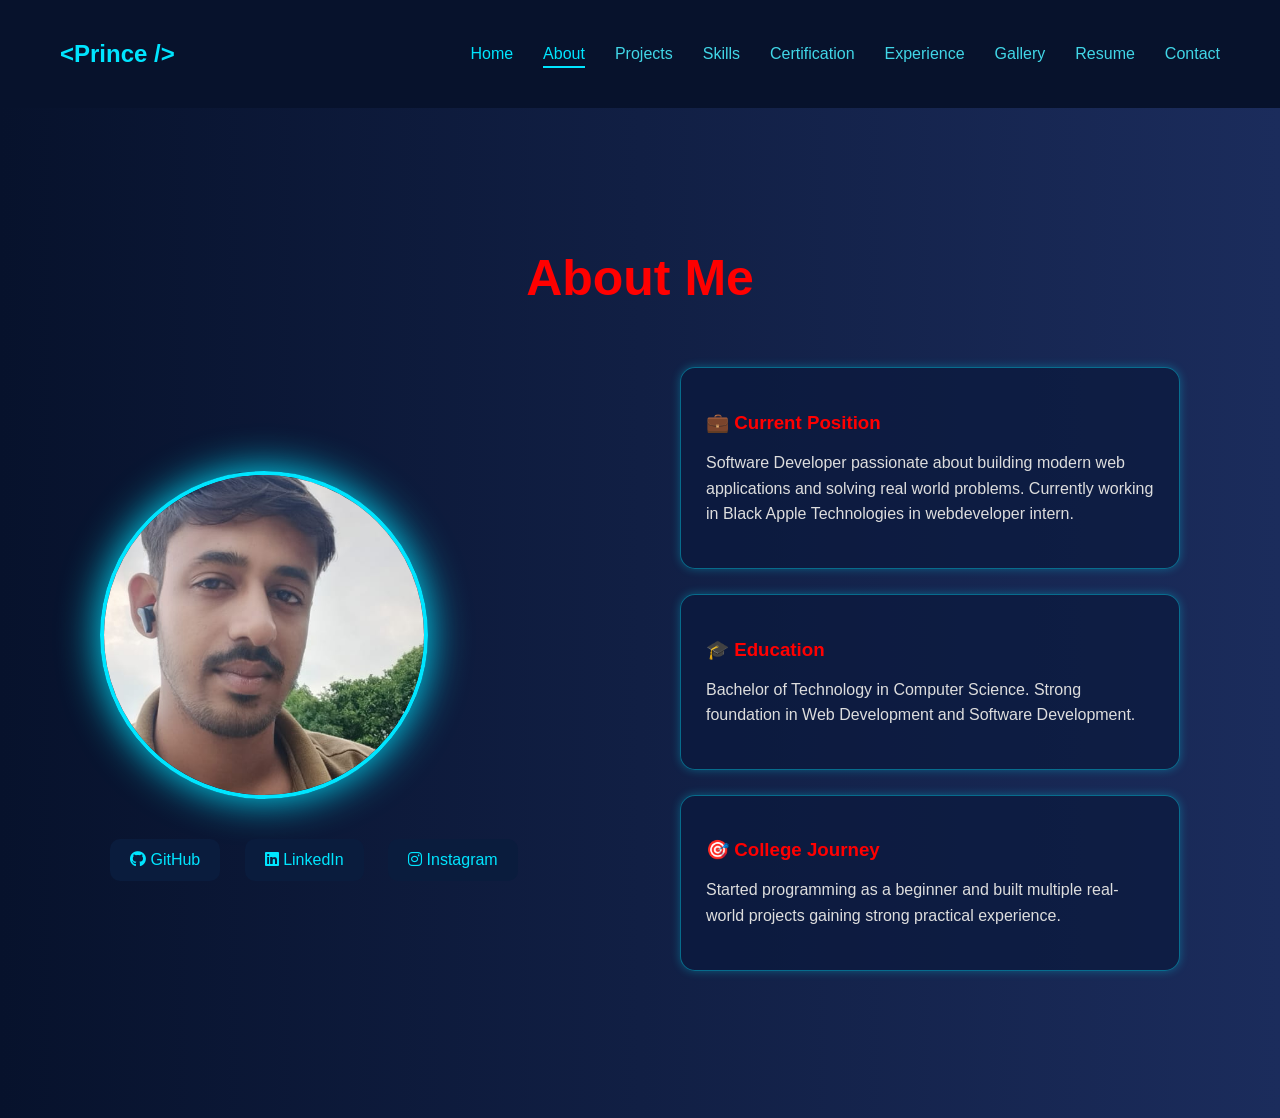
==== about.html @ 1d145032 "Initial portfolio website upload" ====
<!DOCTYPE html>
<html lang="en">

<head>

    <meta charset="UTF-8">
    <title>About</title>

    <link rel="stylesheet" href="style.css">

    <link rel="stylesheet" href="https://cdnjs.cloudflare.com/ajax/libs/font-awesome/6.5.0/css/all.min.css">

</head>

<body>

    <nav>

        <h2 class="logo">&lt;Prince /&gt;</h2>

        <ul class="nav-links">

            <li><a href="index.html" class="nav-item">Home</a></li>
            <li><a href="about.html" class="nav-item active">About</a></li>
            <li><a href="#">Projects</a></li>
            <li><a href="#">Skills</a></li>
            <li><a href="#">Certification</a></li>
            <li><a href="#">Experience</a></li>
            <li><a href="#">Gallery</a></li>
            <li><a href="#">Resume</a></li>
            <li><a href="#">Contact</a></li>

        </ul>

    </nav>

    <section class="about">

        <h1 class="about-title">About Me</h1>

        <div class="about-container">

            <!-- LEFT SIDE -->

            <div class="about-left">

                <div class="profile-circle">

                    <img src="images/pkp.jpeg">

                </div>

                <div class="social-buttons">

                    <a href="#"><i class="fa-brands fa-github"></i> GitHub</a>
                    <a href="#"><i class="fa-brands fa-linkedin"></i> LinkedIn</a>
                    <a href="#"><i class="fa-brands fa-instagram"></i> Instagram</a>

                </div>

            </div>

            <!-- RIGHT SIDE -->

            <div class="about-right">

                <div class="info-card">

                    <h3>💼 Current Position</h3>

                    <p>
                        Software Developer passionate about building modern web applications and solving real world
                        problems. Currently working in Black Apple Technologies in webdeveloper intern.
                    </p>

                </div>

                <div class="info-card">

                    <h3>🎓 Education</h3>

                    <p>
                        Bachelor of Technology in Computer Science. Strong foundation in Web Development and Software
                        Development.
                    </p>

                </div>

                <div class="info-card">

                    <h3>🎯 College Journey</h3>

                    <p>
                        Started programming as a beginner and built multiple real-world projects gaining strong
                        practical experience.
                    </p>

                </div>

            </div>

        </div>

    </section>

</body>

</html>
---- style.css ----
html {
    scroll-behavior: smooth;
}

body {
    margin: 0;
    font-family: Arial;
    background: #0b1d3a;
    color: white;
}

/* NAVBAR */

nav {
    display: flex;
    justify-content: space-between;
    align-items: center;
    padding: 20px 60px;
    background: #07122c;
}

.logo {
    color: #00e5ff;
}

nav ul {
    display: flex;
    list-style: none;
}

nav ul li {
    margin-left: 60px;
}

nav ul li a {
    text-decoration: none;
    color: #41d6e7;
}

/* HERO */

.hero {
    display: flex;
    align-items: center;
    justify-content: space-between;
    padding: 80px;
}

/* CLOCK */

.clock {
    width: 300px;
    height: 300px;
    border-radius: 50%;
    border: 10px solid white;
    background: #0a0f2c;
    position: relative;
    box-shadow: 0 0 40px red;
}

/* CLOCK NUMBERS */

.number {
    position: absolute;
    color: red;
    font-weight: bold;
    font-size: 20px;
}

.n12 {
    top: 10px;
    left: 50%;
    transform: translateX(-50%);
}

.n3 {
    right: 10px;
    top: 50%;
    transform: translateY(-50%);
}

.n6 {
    bottom: 10px;
    left: 50%;
    transform: translateX(-50%);
}

.n9 {
    left: 10px;
    top: 50%;
    transform: translateY(-50%);
}

.n1 {
    top: 40px;
    right: 60px;
}

.n2 {
    top: 80px;
    right: 25px;
}

.n4 {
    bottom: 80px;
    right: 25px;
}

.n5 {
    bottom: 40px;
    right: 60px;
}

.n7 {
    bottom: 40px;
    left: 60px;
}

.n8 {
    bottom: 80px;
    left: 25px;
}

.n10 {
    top: 80px;
    left: 25px;
}

.n11 {
    top: 40px;
    left: 60px;
}

/* CLOCK HANDS */

.hand {
    position: absolute;
    top: 50%;
    left: 50%;
    transform-origin: bottom;
    background: red;
}

.hour {
    width: 6px;
    height: 70px;
}

.minute {
    width: 4px;
    height: 100px;
}

.second {
    width: 2px;
    height: 120px;
    background: white;
}

.center {
    width: 12px;
    height: 12px;
    background: red;
    border-radius: 50%;
    position: absolute;
    top: 50%;
    left: 50%;
    transform: translate(-50%, -50%);
}

/* TEXT */

.hero-right h4 {
    color: #00e5ff;
}

.hero-right h1 {
    font-size: 45px;
    margin: 10px 0;
}

.typing {
    color: #ff3c3c;
    font-size: 28px;
    height: 30px;
}

.hero-right p {
    width: 420px;
    line-height: 1.6;
}

button {
    padding: 12px 25px;
    border: none;
    background: #00e5ff;
    color: black;
    border-radius: 6px;
    cursor: pointer;
    margin-top: 15px;
}

/* HEART LINE */

.heartbeat-wrapper {
    width: 100%;
    margin-top: 40px;
    overflow: hidden;
}

.heartbeat {
    width: 100%;
    height: 120px;
}

.heartbeat-line {
    fill: none;
    stroke: #ff2b2b;
    stroke-width: 4;
    filter: drop-shadow(0 0 8px red);
    stroke-dasharray: 1400;
    stroke-dashoffset: 1400;
    animation: ecgMove 4s linear infinite;
}

@keyframes ecgMove {
    0% {
        stroke-dashoffset: 1400;
    }

    100% {
        stroke-dashoffset: 0;
    }
}

.tagline {
    display: inline-block;
    padding: 8px 18px;
    border-radius: 20px;
    background: rgba(0, 200, 255, 0.08);
    border: 1px solid rgba(0, 200, 255, 0.5);
    color: #00e5ff;
    font-size: 14px;
    letter-spacing: 1px;
    box-shadow: 0 0 10px rgba(0, 229, 255, 0.4);
    margin-bottom: 15px;
}

/* EXPLORE BUTTON */

.explore-btn {
    display: inline-flex;
    align-items: center;
    gap: 8px;
    padding: 12px 28px;
    background: #00e5ff;
    color: black;
    text-decoration: none;
    border-radius: 8px;
    font-weight: bold;
    transition: 0.3s;
    box-shadow: 0 0 10px rgba(0, 229, 255, 0.6);
}

.explore-btn:hover {
    transform: scale(1.1);
    box-shadow: 0 0 25px rgba(0, 229, 255, 1);
}

.arrow {
    display: inline-block;
    transition: 0.3s;
}

.explore-btn:hover .arrow {
    transform: translateX(6px);
}

.nav-links {
    display: flex;
    list-style: none;
}

.nav-links li {
    margin-left: 30px;
}

.nav-item {
    position: relative;
    text-decoration: none;
    color: #00e5ff;
    padding-bottom: 6px;
}

/* UNDERLINE */

.nav-item::after {
    content: "";
    position: absolute;
    left: 0;
    bottom: 0;
    width: 0;
    height: 2px;
    background: #00e5ff;
    transition: 0.3s;
}

/* ACTIVE LINK */

.nav-item.active::after {
    width: 100%;
}

/* ABOUT SECTION */

/* ABOUT PAGE */

.about {

    padding: 100px;

    background: linear-gradient(90deg, #07122c, #1b2c5c);

    min-height: 90vh;

}

.about-title {

    text-align: center;

    color: red;

    font-size: 50px;

    margin-bottom: 60px;

}

/* LAYOUT */

.about-container {

    display: flex;

    justify-content: space-between;

    align-items: center;

    gap: 80px;

}

/* LEFT SIDE */

.about-left {

    text-align: center;

}

.profile-circle {

    width: 320px;

    height: 320px;

    border-radius: 50%;

    border: 4px solid #00e5ff;

    box-shadow: 0 0 40px #00e5ff;

    overflow: hidden;

    margin-bottom: 30px;

}

.profile-circle img {

    width: 100%;

    height: 100%;

    object-fit: cover;

}

/* SOCIAL BUTTONS */

.social-buttons a {

    display: inline-block;

    margin: 10px;

    padding: 12px 20px;

    background: #0a1c3d;

    border-radius: 10px;

    color: #00e5ff;

    text-decoration: none;

    transition: 0.3s;

}

.social-buttons a:hover {

    background: #00e5ff;

    color: black;

}

/* RIGHT SIDE */

.about-right {

    width: 500px;

}

.info-card {

    background: rgba(10, 25, 60, 0.7);

    padding: 25px;

    border-radius: 15px;

    border: 1px solid rgba(0, 229, 255, 0.4);

    margin-bottom: 25px;

    box-shadow: 0 0 10px rgba(0, 229, 255, 0.3);

}

.info-card h3 {

    color: red;

    margin-bottom: 10px;

}

.info-card p {

    color: #ddd;

    line-height: 1.6;

}
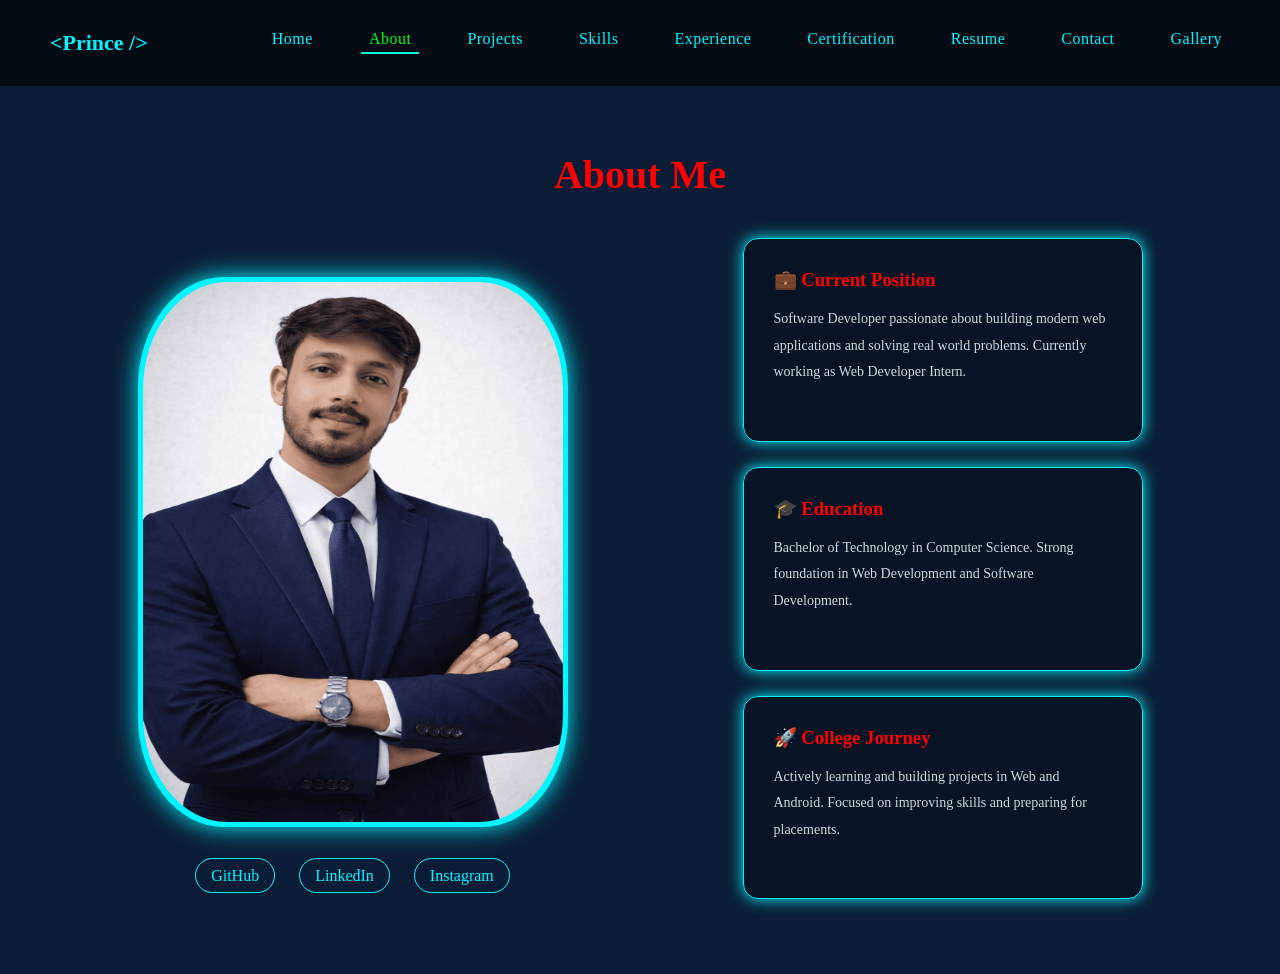
==== commit 78b131c4: "updated portfolio website" ====
--- a/about.html
+++ b/about.html
@@ -2,99 +2,81 @@
 <html lang="en">
 
 <head>
-
     <meta charset="UTF-8">
-    <title>About</title>
-
-    <link rel="stylesheet" href="style.css">
-
-    <link rel="stylesheet" href="https://cdnjs.cloudflare.com/ajax/libs/font-awesome/6.5.0/css/all.min.css">
-
+    <title>About - Prince</title>
+    <link rel="stylesheet" href="about.css">
+    <link rel="stylesheet" href="index.css">
 </head>
 
 <body>
 
-    <nav>
+    <!-- NAVBAR -->
+    <nav class="navbar">
+        <div class="logo">&lt;Prince /&gt;</div>
 
-        <h2 class="logo">&lt;Prince /&gt;</h2>
+        <!-- ☰ MENU BUTTON -->
+        <div class="menu-toggle" id="menu-toggle">☰</div>
 
-        <ul class="nav-links">
-
-            <li><a href="index.html" class="nav-item">Home</a></li>
-            <li><a href="about.html" class="nav-item active">About</a></li>
-            <li><a href="#">Projects</a></li>
-            <li><a href="#">Skills</a></li>
-            <li><a href="#">Certification</a></li>
-            <li><a href="#">Experience</a></li>
-            <li><a href="#">Gallery</a></li>
-            <li><a href="#">Resume</a></li>
-            <li><a href="#">Contact</a></li>
-
+        <ul id="nav-links">
+            <li><a href="index.html">Home</a></li>
+            <li><a href="about.html">About</a></li>
+            <li><a href="project.html">Projects</a></li>
+            <li><a href="skill.html">Skills</a></li>
+            <li><a href="exp.html">Experience</a></li>
+            <li><a href="certify.html">Certification</a></li>
+            <li><a href="res.html">Resume</a></li>
+            <li><a href="cont.html">Contact</a></li>
+            <li><a href="gall.html">Gallery</a></li>
         </ul>
-
     </nav>
-
+    <!-- ABOUT SECTION -->
     <section class="about">
 
-        <h1 class="about-title">About Me</h1>
+        <h1>About Me</h1>
 
         <div class="about-container">
 
             <!-- LEFT SIDE -->
+            <div class="left">
 
-            <div class="about-left">
-
-                <div class="profile-circle">
-
-                    <img src="images/pkp.jpeg">
-
+                <div class="image-box">
+                    <img src="images/prince.png" alt="profile">
                 </div>
 
-                <div class="social-buttons">
-
-                    <a href="#"><i class="fa-brands fa-github"></i> GitHub</a>
-                    <a href="#"><i class="fa-brands fa-linkedin"></i> LinkedIn</a>
-                    <a href="#"><i class="fa-brands fa-instagram"></i> Instagram</a>
-
+                <div class="social">
+                    <a href="https://github.com/princekumarprem">GitHub</a>
+                    <a href="https://www.linkedin.com/in/prince-kumar-2a645b267/">LinkedIn</a>
+                    <a href="https://www.instagram.com/prince_kumar_prem31/">Instagram</a>
                 </div>
 
             </div>
 
             <!-- RIGHT SIDE -->
+            <div class="right">
 
-            <div class="about-right">
-
-                <div class="info-card">
-
+                <div class="card">
                     <h3>💼 Current Position</h3>
-
                     <p>
-                        Software Developer passionate about building modern web applications and solving real world
-                        problems. Currently working in Black Apple Technologies in webdeveloper intern.
+                        Software Developer passionate about building modern web
+                        applications and solving real world problems. Currently
+                        working as Web Developer Intern.
                     </p>
-
                 </div>
 
-                <div class="info-card">
-
+                <div class="card">
                     <h3>🎓 Education</h3>
-
                     <p>
-                        Bachelor of Technology in Computer Science. Strong foundation in Web Development and Software
-                        Development.
+                        Bachelor of Technology in Computer Science. Strong
+                        foundation in Web Development and Software Development.
                     </p>
-
                 </div>
 
-                <div class="info-card">
-
-                    <h3>🎯 College Journey</h3>
-
+                <div class="card">
+                    <h3>🚀 College Journey</h3>
                     <p>
-                        Started programming as a beginner and built multiple real-world projects gaining strong
-                        practical experience.
+                        Actively learning and building projects in Web and Android.
+                        Focused on improving skills and preparing for placements.
                     </p>
-
                 </div>
 
             </div>
@@ -102,7 +84,7 @@
         </div>
 
     </section>
-
+    <script src="script.js"></script>
 </body>
 
 </html>
--- a/about.css
+++ b/about.css
@@ -0,0 +1,199 @@
+* {
+    margin: 0;
+    padding: 0;
+    box-sizing: border-box;
+    font-family: 'Segoe UI';
+}
+
+body {
+    background: linear-gradient(135deg, #0b1d36, #1b2a4a);
+    color: white;
+}
+
+/* NAVBAR */
+/* ABOUT */
+.about {
+    padding: 50px;
+}
+
+.about h1 {
+    text-align: center;
+    color: red;
+    font-size: 40px;
+    margin-bottom: 40px;
+}
+
+/* CONTAINER */
+.about-container {
+    display: flex;
+    justify-content: space-around;
+    align-items: center;
+}
+
+/* LEFT */
+.left {
+    text-align: center;
+}
+
+.image-box {
+    width: 430px;
+    height: 550px;
+    border-radius: 20%;
+    padding: 5px;
+    background: #00f5ff;
+    box-shadow: 0 0 25px #00f5ff;
+}
+
+.image-box img {
+    width: 100%;
+    height: 100%;
+    border-radius: 20%;
+}
+
+/* SOCIAL */
+.social {
+    margin-top: 40px;
+}
+
+.social a {
+    margin: 10px;
+    padding: 8px 15px;
+    border: 1px solid #00f5ff;
+    border-radius: 20px;
+    color: #00f5ff;
+    text-decoration: none;
+    transition: 0.3s;
+}
+
+.social a:hover {
+    background: #00f5ff;
+    color: black;
+}
+
+/* RIGHT */
+.right {
+    width: 400px;
+}
+
+/* CARD */
+.card {
+    background: rgba(0, 0, 0, 0.3);
+    padding: 30px;
+    border-radius: 15px;
+    margin-bottom: 25px;
+    border: 1px solid #00f5ff;
+    box-shadow: 0 0 15px #00f5ff;
+    transition: 0.3s;
+}
+
+.card:hover {
+    transform: translateY(-5px);
+    box-shadow: 0 0 20px #00f5ff;
+}
+
+.card h3 {
+    color: red;
+    margin-bottom: 10px;
+}
+
+.card p {
+    font-size: 14px;
+    line-height: 1.9;
+}
+
+/* ================= RESPONSIVE ================= */
+
+/* MOBILE */
+@media (max-width: 768px) {
+
+    .about {
+        padding: 30px 15px;
+    }
+
+    .about h1 {
+        font-size: 26px;
+    }
+
+    .about-container {
+        flex-direction: column;
+        /* 🔥 main fix */
+        text-align: center;
+        gap: 30px;
+    }
+
+    .image-box {
+        max-width: 250px;
+    }
+
+    .social {
+        margin-top: 20px;
+    }
+
+    .right {
+        width: 100%;
+    }
+
+    .card {
+        padding: 20px;
+    }
+}
+
+
+/* TABLET */
+@media (max-width: 1024px) {
+
+    .about-container {
+        flex-direction: column;
+        gap: 40px;
+    }
+
+    .image-box {
+        max-width: 300px;
+    }
+}
+
+/* 🔥 HAMBURGER */
+.menu-toggle {
+    display: none;
+    font-size: 28px;
+    color: #00f5ff;
+    cursor: pointer;
+}
+
+/* SMOOTH */
+.navbar ul {
+    transition: all 0.4s ease;
+}
+
+/* MOBILE VIEW */
+@media (max-width: 768px) {
+
+    .menu-toggle {
+        display: block;
+    }
+
+    .navbar {
+        flex-direction: row;
+    }
+
+    .navbar ul {
+        position: absolute;
+        top: 70px;
+        right: 0;
+        width: 100%;
+        background: black;
+        flex-direction: column;
+        text-align: center;
+
+        max-height: 0;
+        overflow: hidden;
+    }
+
+    .navbar ul li {
+        padding: 15px 0;
+    }
+
+    .navbar ul.active {
+        max-height: 500px;
+    }
+}
--- a/index.css
+++ b/index.css
@@ -0,0 +1,397 @@
+* {
+    margin: 0;
+    padding: 0;
+    box-sizing: border-box;
+    font-family: 'Segoe UI';
+}
+
+body {
+    background: #0b1d36;
+    color: white;
+}
+
+/* NAVBAR */
+.navbar {
+    display: flex;
+    justify-content: space-between;
+    padding: 30px 50px;
+    background: rgba(0, 0, 0, 0.6);
+    backdrop-filter: blur(10px);
+}
+
+.logo {
+    font-size: 22px;
+    color: #00f5ff;
+    font-weight: bold;
+}
+
+.navbar ul {
+    display: flex;
+    list-style: none;
+    gap: 40px;
+
+}
+
+.navbar a {
+    text-decoration: none;
+    color: #00f5ff;
+    transition: 0.3s;
+}
+
+.navbar ul li a {
+    font-size: 16px;
+    letter-spacing: 0.5px;
+    padding: 5px 8px;
+}
+
+.navbar a:hover,
+.navbar .active {
+    color: #00ff11;
+    border-bottom: 2px solid #00ffcc;
+}
+
+/* HOME */
+.home {
+    display: flex;
+    justify-content: space-around;
+    align-items: center;
+    min-height: 80vh;
+    padding: 40px;
+}
+
+/* CLOCK */
+.clock {
+    width: 300px;
+    height: 300px;
+    border: 8px solid white;
+    border-radius: 50%;
+    position: relative;
+    box-shadow: 0 0 40px red;
+}
+
+.numbers span {
+    position: absolute;
+    inset: 10px;
+    transform: rotate(calc(30deg * var(--i)));
+    text-align: center;
+    color: red;
+}
+
+/* HANDS */
+.hand {
+    position: absolute;
+    bottom: 50%;
+    left: 50%;
+    transform-origin: bottom;
+}
+
+.hour {
+    width: 6px;
+    height: 60px;
+    background: red;
+}
+
+.minute {
+    width: 4px;
+    height: 80px;
+    background: red;
+}
+
+.second {
+    width: 2px;
+    height: 100px;
+    background: white;
+}
+
+/* DIGITAL CLOCK */
+.digital {
+    margin-top: 25px;
+    padding: 15px 50px;
+    background: rgba(255, 255, 255, 0.05);
+    border-radius: 20px;
+    font-size: 24px;
+    color: #00f5ff;
+    text-align: center;
+    transition: 0.3s;
+}
+
+.digital:hover {
+    box-shadow: 0 0 20px #00f5ff;
+}
+
+/* CONTENT */
+.content {
+    max-width: 550px;
+    line-height: 1.6;
+}
+
+/* TAG */
+.tag {
+    display: inline-block;
+    margin-bottom: 15px;
+    border: 1px solid #00f5ff;
+    padding: 6px 15px;
+    border-radius: 20px;
+    color: #00f5ff;
+}
+
+/* HEADING */
+h1 {
+    font-size: 42px;
+    margin: 15px 0;
+}
+
+/* FIXED TYPING (NO JUMP) */
+.typing {
+    display: inline-block;
+    width: 300px;
+    /* 🔥 FIXED WIDTH (important) */
+    height: 40px;
+    overflow: hidden;
+
+    font-size: 30px;
+    font-weight: bold;
+
+    background: linear-gradient(270deg, #00f5ff, #ff00ff, #00ffcc, #ff0000);
+    -webkit-background-clip: text;
+    -webkit-text-fill-color: transparent;
+}
+
+@keyframes colorShift {
+    0% {
+        background-position: 0%
+    }
+
+    50% {
+        background-position: 100%
+    }
+
+    100% {
+        background-position: 0%
+    }
+}
+
+/* PARAGRAPH */
+p {
+    margin: 15px 0 25px;
+    color: #cfd8dc;
+}
+
+/* BUTTON */
+.btn {
+    margin-top: 10px;
+    padding: 12px 25px;
+    background: linear-gradient(45deg, #00f5ff, #00ffcc);
+    border: none;
+    border-radius: 8px;
+    cursor: pointer;
+    transition: 0.3s;
+}
+
+.btn:hover {
+    transform: scale(1.05);
+}
+
+/* HEARTBEAT */
+.heartbeat {
+    position: fixed;
+    bottom: 20px;
+    width: 100%;
+    overflow: hidden;
+}
+
+/* ECG LINE */
+.line {
+    width: 200%;
+    height: 2px;
+    background: red;
+    position: relative;
+    animation: moveLine 10s linear infinite;
+}
+
+.line::before {
+    content: "";
+    position: absolute;
+    width: 100%;
+    height: 100%;
+    background: red;
+
+    /* MOUNTAIN ECG */
+    clip-path: polygon(0% 50%, 5% 50%,
+            10% 20%, 15% 80%,
+            20% 40%, 25% 50%,
+            30% 50%, 35% 20%,
+            40% 80%, 45% 50%,
+            100% 50%);
+}
+
+@keyframes moveLine {
+    0% {
+        transform: translateX(-50%);
+    }
+
+    100% {
+        transform: translateX(0%);
+    }
+}
+
+/* FULL WIDTH SCROLL TEXT */
+.name {
+    display: inline-block;
+    white-space: nowrap;
+    color: rgb(55, 0, 255);
+    font-size: 22px;
+    letter-spacing: 2px;
+
+    padding-left: 100%;
+    margin-top: 15px;
+    animation: scrollFull 20s linear infinite;
+}
+
+@keyframes scrollFull {
+    0% {
+        transform: translateX(0);
+    }
+
+    100% {
+        transform: translateX(-100%);
+    }
+}
+
+
+/* ================= RESPONSIVE ================= */
+
+/* MOBILE */
+@media (max-width: 768px) {
+
+    /* NAVBAR */
+    .navbar {
+        flex-direction: column;
+        align-items: center;
+        padding: 15px;
+    }
+
+    .navbar ul {
+        flex-wrap: wrap;
+        justify-content: center;
+        gap: 15px;
+    }
+
+    /* HOME SECTION */
+    .home {
+        flex-direction: column;
+        height: auto;
+        /* 🔥 fix */
+        text-align: center;
+        gap: 30px;
+    }
+
+    /* CLOCK */
+    .clock {
+        width: 200px;
+        height: 200px;
+    }
+
+    /* TEXT */
+    h1 {
+        font-size: 26px;
+    }
+
+    .typing {
+        width: 220px;
+        /* 🔥 smaller */
+        font-size: 22px;
+    }
+
+    p {
+        font-size: 14px;
+    }
+
+    /* CONTENT */
+    .content {
+        max-width: 100%;
+        padding: 0 10px;
+    }
+
+    /* DIGITAL CLOCK */
+    .digital {
+        font-size: 18px;
+        padding: 10px 20px;
+    }
+
+    /* HEARTBEAT TEXT */
+    .name {
+        font-size: 16px;
+    }
+}
+
+
+/* TABLET */
+@media (max-width: 1024px) {
+
+    .home {
+        flex-direction: column;
+        height: auto;
+        gap: 40px;
+    }
+
+    .clock {
+        width: 250px;
+        height: 250px;
+    }
+
+    h1 {
+        font-size: 32px;
+    }
+
+    .typing {
+        width: 260px;
+        font-size: 26px;
+    }
+}
+
+/* 🔥 HAMBURGER */
+.menu-toggle {
+    display: none;
+    font-size: 28px;
+    color: #00f5ff;
+    cursor: pointer;
+}
+
+/* SMOOTH */
+.navbar ul {
+    transition: all 0.4s ease;
+}
+
+/* MOBILE VIEW */
+@media (max-width: 768px) {
+
+    .menu-toggle {
+        display: block;
+    }
+
+    .navbar {
+        flex-direction: row;
+    }
+
+    .navbar ul {
+        position: absolute;
+        top: 70px;
+        right: 0;
+        width: 100%;
+        background: black;
+        flex-direction: column;
+        text-align: center;
+
+        max-height: 0;
+        overflow: hidden;
+    }
+
+    .navbar ul li {
+        padding: 15px 0;
+    }
+
+    .navbar ul.active {
+        max-height: 500px;
+    }
+}
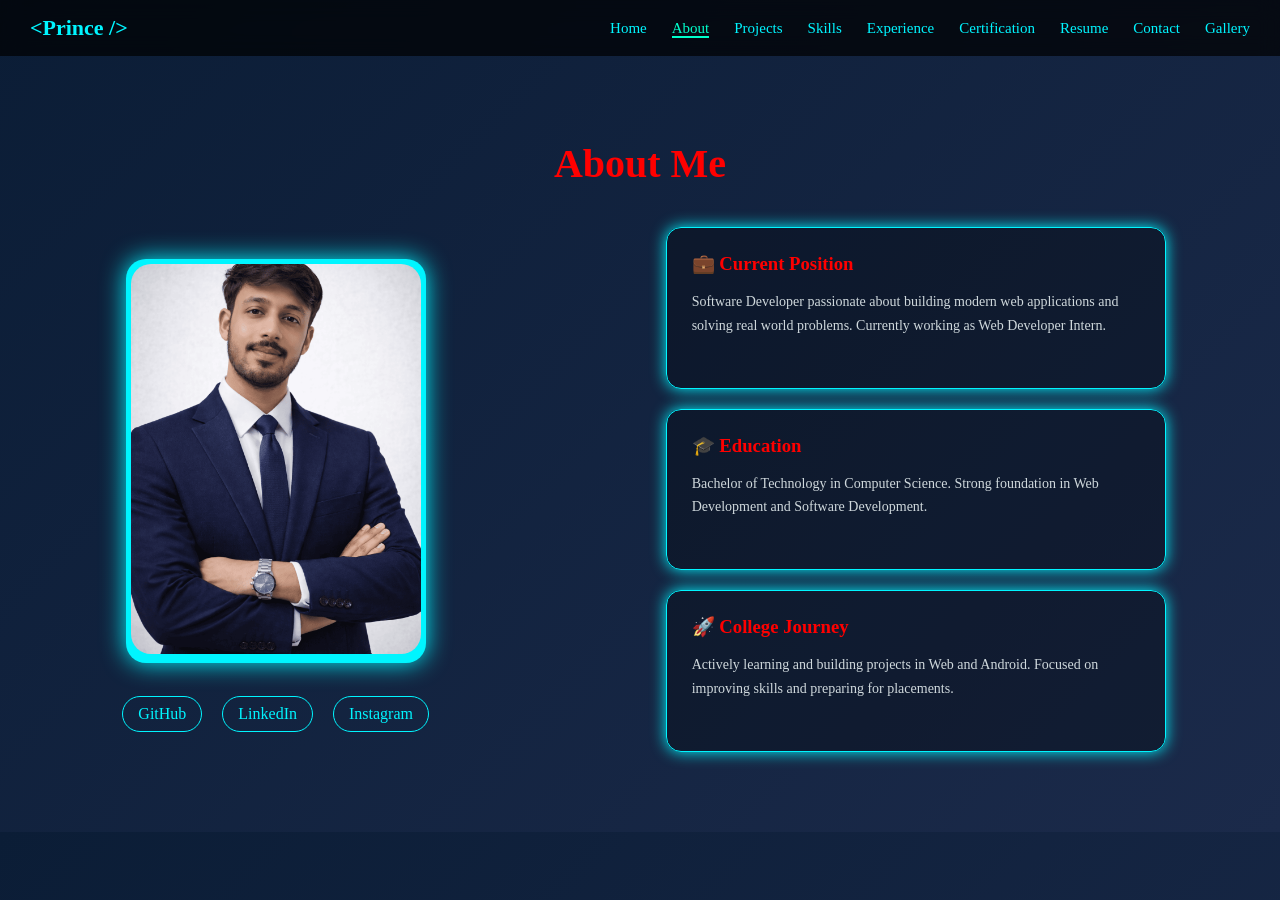
==== commit bbb93387: "Updated portfolio UI and fixes" ====
--- a/about.html
+++ b/about.html
@@ -3,9 +3,17 @@
 
 <head>
     <meta charset="UTF-8">
+
+    <!-- 🔥 MOST IMPORTANT (MOBILE FIX) -->
+    <meta name="viewport" content="width=device-width, initial-scale=1.0">
+
     <title>About - Prince</title>
+
+    <!-- पहले common CSS -->
+    <link rel="stylesheet" href="index.css">
+
+    <!-- फिर page CSS -->
     <link rel="stylesheet" href="about.css">
-    <link rel="stylesheet" href="index.css">
 </head>
 
 <body>
@@ -19,7 +27,7 @@
 
         <ul id="nav-links">
             <li><a href="index.html">Home</a></li>
-            <li><a href="about.html">About</a></li>
+            <li><a href="about.html" class="active">About</a></li>
             <li><a href="project.html">Projects</a></li>
             <li><a href="skill.html">Skills</a></li>
             <li><a href="exp.html">Experience</a></li>
@@ -29,6 +37,7 @@
             <li><a href="gall.html">Gallery</a></li>
         </ul>
     </nav>
+
     <!-- ABOUT SECTION -->
     <section class="about">
 
@@ -84,7 +93,9 @@
         </div>
 
     </section>
+
     <script src="script.js"></script>
+
 </body>
 
 </html>
--- a/index.css
+++ b/index.css
@@ -8,15 +8,23 @@
 body {
     background: #0b1d36;
     color: white;
-}
-
-/* NAVBAR */
+    padding-top: 80px;
+    /* navbar overlap fix */
+}
+
+/* ================= NAVBAR ================= */
 .navbar {
     display: flex;
     justify-content: space-between;
-    padding: 30px 50px;
-    background: rgba(0, 0, 0, 0.6);
+    align-items: center;
+    padding: 15px 30px;
+    background: rgba(0, 0, 0, 0.7);
     backdrop-filter: blur(10px);
+
+    position: fixed;
+    top: 0;
+    width: 100%;
+    z-index: 1000;
 }
 
 .logo {
@@ -28,35 +36,38 @@
 .navbar ul {
     display: flex;
     list-style: none;
-    gap: 40px;
-
+    gap: 25px;
+    transition: 0.4s;
 }
 
 .navbar a {
     text-decoration: none;
     color: #00f5ff;
-    transition: 0.3s;
-}
-
-.navbar ul li a {
-    font-size: 16px;
-    letter-spacing: 0.5px;
-    padding: 5px 8px;
+    font-size: 15px;
 }
 
 .navbar a:hover,
 .navbar .active {
-    color: #00ff11;
+    color: #00ffcc;
     border-bottom: 2px solid #00ffcc;
 }
 
-/* HOME */
+/* 🔥 HAMBURGER */
+.menu-toggle {
+    display: none;
+    font-size: 28px;
+    color: #00f5ff;
+    cursor: pointer;
+}
+
+/* ================= HOME ================= */
 .home {
     display: flex;
     justify-content: space-around;
     align-items: center;
     min-height: 80vh;
     padding: 40px;
+    gap: 40px;
 }
 
 /* CLOCK */
@@ -71,7 +82,7 @@
 
 .numbers span {
     position: absolute;
-    inset: 10px;
+    inset: 15px;
     transform: rotate(calc(30deg * var(--i)));
     text-align: center;
     color: red;
@@ -106,17 +117,11 @@
 /* DIGITAL CLOCK */
 .digital {
     margin-top: 25px;
-    padding: 15px 50px;
+    padding: 15px 40px;
     background: rgba(255, 255, 255, 0.05);
     border-radius: 20px;
-    font-size: 24px;
-    color: #00f5ff;
-    text-align: center;
-    transition: 0.3s;
-}
-
-.digital:hover {
-    box-shadow: 0 0 20px #00f5ff;
+    font-size: 22px;
+    color: #00f5ff;
 }
 
 /* CONTENT */
@@ -125,7 +130,6 @@
     line-height: 1.6;
 }
 
-/* TAG */
 .tag {
     display: inline-block;
     margin-bottom: 15px;
@@ -135,21 +139,14 @@
     color: #00f5ff;
 }
 
-/* HEADING */
 h1 {
-    font-size: 42px;
-    margin: 15px 0;
-}
-
-/* FIXED TYPING (NO JUMP) */
+    font-size: 40px;
+}
+
 .typing {
-    display: inline-block;
     width: 300px;
-    /* 🔥 FIXED WIDTH (important) */
     height: 40px;
-    overflow: hidden;
-
-    font-size: 30px;
+    font-size: 28px;
     font-weight: bold;
 
     background: linear-gradient(270deg, #00f5ff, #ff00ff, #00ffcc, #ff0000);
@@ -157,29 +154,12 @@
     -webkit-text-fill-color: transparent;
 }
 
-@keyframes colorShift {
-    0% {
-        background-position: 0%
-    }
-
-    50% {
-        background-position: 100%
-    }
-
-    100% {
-        background-position: 0%
-    }
-}
-
-/* PARAGRAPH */
 p {
     margin: 15px 0 25px;
     color: #cfd8dc;
 }
 
-/* BUTTON */
 .btn {
-    margin-top: 10px;
     padding: 12px 25px;
     background: linear-gradient(45deg, #00f5ff, #00ffcc);
     border: none;
@@ -192,63 +172,30 @@
     transform: scale(1.05);
 }
 
-/* HEARTBEAT */
+/* ================= MOVING TEXT ================= */
 .heartbeat {
-    position: fixed;
-    bottom: 20px;
     width: 100%;
     overflow: hidden;
-}
-
-/* ECG LINE */
-.line {
-    width: 200%;
-    height: 2px;
-    background: red;
-    position: relative;
-    animation: moveLine 10s linear infinite;
-}
-
-.line::before {
-    content: "";
-    position: absolute;
-    width: 100%;
-    height: 100%;
-    background: red;
-
-    /* MOUNTAIN ECG */
-    clip-path: polygon(0% 50%, 5% 50%,
-            10% 20%, 15% 80%,
-            20% 40%, 25% 50%,
-            30% 50%, 35% 20%,
-            40% 80%, 45% 50%,
-            100% 50%);
-}
-
-@keyframes moveLine {
-    0% {
-        transform: translateX(-50%);
-    }
-
-    100% {
-        transform: translateX(0%);
-    }
-}
-
-/* FULL WIDTH SCROLL TEXT */
+    background: #0b1d36;
+    padding: 10px 0;
+}
+
 .name {
     display: inline-block;
     white-space: nowrap;
-    color: rgb(55, 0, 255);
-    font-size: 22px;
-    letter-spacing: 2px;
-
     padding-left: 100%;
-    margin-top: 15px;
-    animation: scrollFull 20s linear infinite;
-}
-
-@keyframes scrollFull {
+
+    animation: scrollText 18s linear infinite;
+
+    background: linear-gradient(90deg, #00f5ff, #00ffcc);
+    -webkit-background-clip: text;
+    -webkit-text-fill-color: transparent;
+
+    font-size: 18px;
+    font-weight: 500;
+}
+
+@keyframes scrollText {
     0% {
         transform: translateX(0);
     }
@@ -258,80 +205,69 @@
     }
 }
 
-
-/* ================= RESPONSIVE ================= */
-
-/* MOBILE */
+/* ================= MOBILE ================= */
 @media (max-width: 768px) {
 
-    /* NAVBAR */
+    .menu-toggle {
+        display: block;
+    }
+
     .navbar {
+        padding: 15px;
+    }
+
+    .navbar ul {
+        position: absolute;
+        top: 60px;
+        left: 0;
+        width: 100%;
+        background: black;
+
         flex-direction: column;
-        align-items: center;
-        padding: 15px;
-    }
-
-    .navbar ul {
-        flex-wrap: wrap;
-        justify-content: center;
-        gap: 15px;
-    }
-
-    /* HOME SECTION */
+        text-align: center;
+
+        max-height: 0;
+        overflow: hidden;
+    }
+
+    .navbar ul.active {
+        max-height: 500px;
+    }
+
+    .navbar ul li {
+        padding: 15px 0;
+    }
+
     .home {
         flex-direction: column;
-        height: auto;
-        /* 🔥 fix */
         text-align: center;
         gap: 30px;
     }
 
-    /* CLOCK */
     .clock {
         width: 200px;
         height: 200px;
     }
 
-    /* TEXT */
     h1 {
         font-size: 26px;
     }
 
     .typing {
         width: 220px;
-        /* 🔥 smaller */
         font-size: 22px;
     }
 
     p {
         font-size: 14px;
     }
-
-    /* CONTENT */
-    .content {
-        max-width: 100%;
-        padding: 0 10px;
-    }
-
-    /* DIGITAL CLOCK */
-    .digital {
-        font-size: 18px;
-        padding: 10px 20px;
-    }
-
-    /* HEARTBEAT TEXT */
-    .name {
-        font-size: 16px;
-    }
-}
-
-
-/* TABLET */
+}
+
+/* ================= TABLET ================= */
 @media (max-width: 1024px) {
 
     .home {
         flex-direction: column;
-        height: auto;
         gap: 40px;
     }
 
@@ -339,59 +275,4 @@
         width: 250px;
         height: 250px;
     }
-
-    h1 {
-        font-size: 32px;
-    }
-
-    .typing {
-        width: 260px;
-        font-size: 26px;
-    }
-}
-
-/* 🔥 HAMBURGER */
-.menu-toggle {
-    display: none;
-    font-size: 28px;
-    color: #00f5ff;
-    cursor: pointer;
-}
-
-/* SMOOTH */
-.navbar ul {
-    transition: all 0.4s ease;
-}
-
-/* MOBILE VIEW */
-@media (max-width: 768px) {
-
-    .menu-toggle {
-        display: block;
-    }
-
-    .navbar {
-        flex-direction: row;
-    }
-
-    .navbar ul {
-        position: absolute;
-        top: 70px;
-        right: 0;
-        width: 100%;
-        background: black;
-        flex-direction: column;
-        text-align: center;
-
-        max-height: 0;
-        overflow: hidden;
-    }
-
-    .navbar ul li {
-        padding: 15px 0;
-    }
-
-    .navbar ul.active {
-        max-height: 500px;
-    }
 }
--- a/about.css
+++ b/about.css
@@ -10,10 +10,9 @@
     color: white;
 }
 
-/* NAVBAR */
-/* ABOUT */
+/* ================= ABOUT ================= */
 .about {
-    padding: 50px;
+    padding: 60px 20px;
 }
 
 .about h1 {
@@ -28,6 +27,9 @@
     display: flex;
     justify-content: space-around;
     align-items: center;
+    gap: 40px;
+    flex-wrap: wrap;
+    /* 🔥 important */
 }
 
 /* LEFT */
@@ -35,28 +37,33 @@
     text-align: center;
 }
 
+/* IMAGE FIX */
 .image-box {
-    width: 430px;
-    height: 550px;
-    border-radius: 20%;
+    width: 100%;
+    max-width: 300px;
+    aspect-ratio: 3/4;
+    border-radius: 20px;
     padding: 5px;
     background: #00f5ff;
     box-shadow: 0 0 25px #00f5ff;
+    margin: auto;
 }
 
 .image-box img {
     width: 100%;
     height: 100%;
-    border-radius: 20%;
+    border-radius: 20px;
+    object-fit: cover;
 }
 
 /* SOCIAL */
 .social {
-    margin-top: 40px;
+    margin-top: 25px;
 }
 
 .social a {
-    margin: 10px;
+    display: inline-block;
+    margin: 8px;
     padding: 8px 15px;
     border: 1px solid #00f5ff;
     border-radius: 20px;
@@ -72,15 +79,16 @@
 
 /* RIGHT */
 .right {
-    width: 400px;
+    width: 100%;
+    max-width: 500px;
 }
 
 /* CARD */
 .card {
     background: rgba(0, 0, 0, 0.3);
-    padding: 30px;
+    padding: 25px;
     border-radius: 15px;
-    margin-bottom: 25px;
+    margin-bottom: 20px;
     border: 1px solid #00f5ff;
     box-shadow: 0 0 15px #00f5ff;
     transition: 0.3s;
@@ -98,12 +106,10 @@
 
 .card p {
     font-size: 14px;
-    line-height: 1.9;
+    line-height: 1.7;
 }
 
-/* ================= RESPONSIVE ================= */
-
-/* MOBILE */
+/* ================= MOBILE ================= */
 @media (max-width: 768px) {
 
     .about {
@@ -116,17 +122,11 @@
 
     .about-container {
         flex-direction: column;
-        /* 🔥 main fix */
         text-align: center;
-        gap: 30px;
     }
 
     .image-box {
-        max-width: 250px;
-    }
-
-    .social {
-        margin-top: 20px;
+        max-width: 220px;
     }
 
     .right {
@@ -138,62 +138,14 @@
     }
 }
 
-
-/* TABLET */
+/* ================= TABLET ================= */
 @media (max-width: 1024px) {
 
     .about-container {
         flex-direction: column;
-        gap: 40px;
     }
 
     .image-box {
-        max-width: 300px;
-    }
-}
-
-/* 🔥 HAMBURGER */
-.menu-toggle {
-    display: none;
-    font-size: 28px;
-    color: #00f5ff;
-    cursor: pointer;
-}
-
-/* SMOOTH */
-.navbar ul {
-    transition: all 0.4s ease;
-}
-
-/* MOBILE VIEW */
-@media (max-width: 768px) {
-
-    .menu-toggle {
-        display: block;
-    }
-
-    .navbar {
-        flex-direction: row;
-    }
-
-    .navbar ul {
-        position: absolute;
-        top: 70px;
-        right: 0;
-        width: 100%;
-        background: black;
-        flex-direction: column;
-        text-align: center;
-
-        max-height: 0;
-        overflow: hidden;
-    }
-
-    .navbar ul li {
-        padding: 15px 0;
-    }
-
-    .navbar ul.active {
-        max-height: 500px;
+        max-width: 260px;
     }
 }
